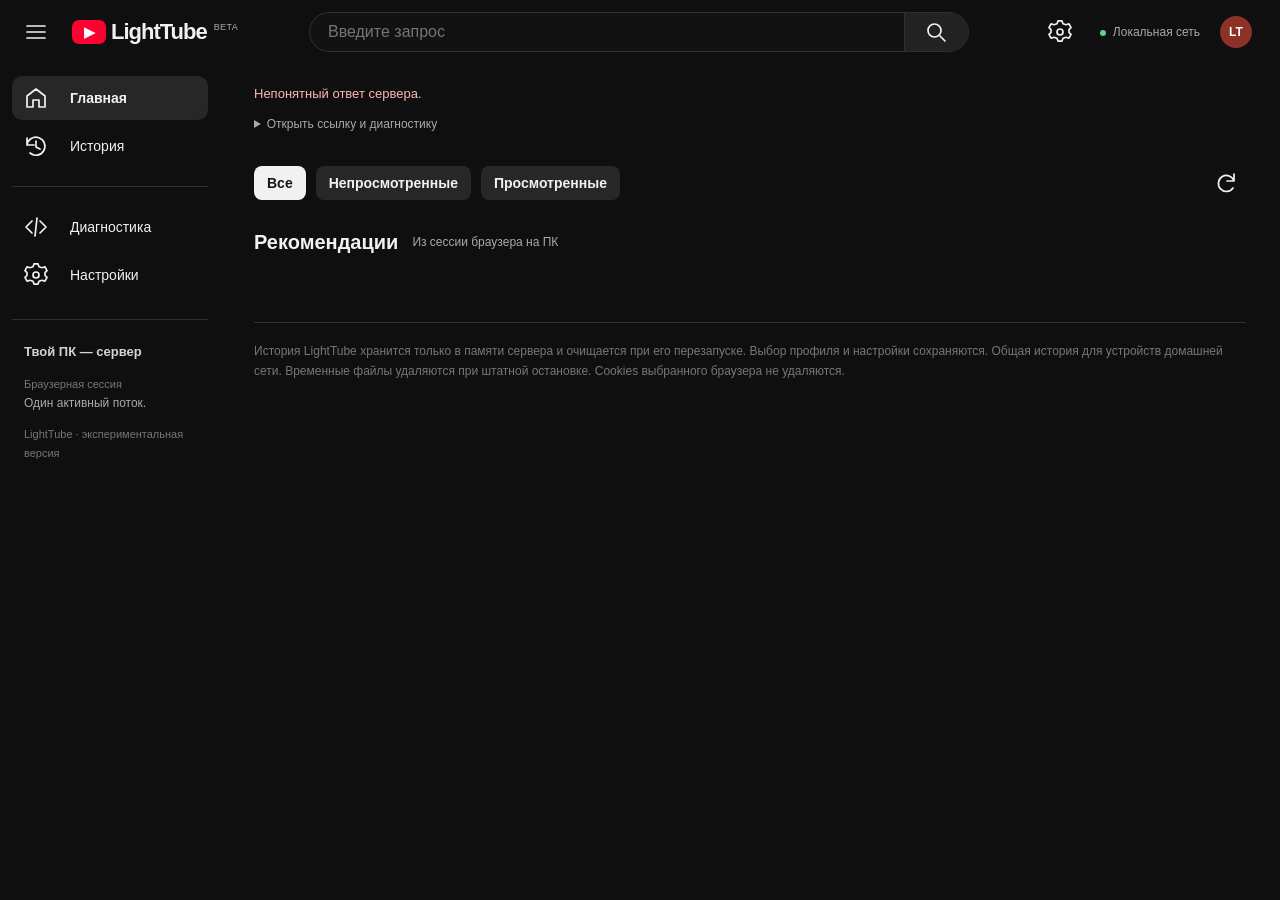
==== static/index.html @ 33bc723a "feat: add focused-card prefetch and progressive MP4 playback with HLS fallback Cache stream URLs for" ====
<!doctype html>
<html lang="ru">
<head><meta charset="utf-8"><meta name="viewport" content="width=device-width, initial-scale=1"><meta name="theme-color" content="#0f0f0f"><title>LightTube</title><link rel="stylesheet" href="/static/style.css"></head>
<body>
<svg class="svg-defs" aria-hidden="true"><defs>
<symbol id="i-menu" viewBox="0 0 24 24"><path d="M3 6h18M3 12h18M3 18h18"/></symbol>
<symbol id="i-search" viewBox="0 0 24 24"><circle cx="10.5" cy="10.5" r="6.5"/><path d="m16 16 5 5"/></symbol>
<symbol id="i-home" viewBox="0 0 24 24"><path d="m3 10 9-7 9 7v11h-6v-7H9v7H3Z"/></symbol>
<symbol id="i-history" viewBox="0 0 24 24"><path d="M3 11a9 9 0 1 1 3 8M3 4v7h7M12 7v6l4 2"/></symbol>
<symbol id="i-refresh" viewBox="0 0 24 24"><path d="M20 10a8 8 0 1 0-1 7M20 3v7h-7"/></symbol>
<symbol id="i-code" viewBox="0 0 24 24"><path d="m8 6-6 6 6 6m8-12 6 6-6 6m-3-15-2 18"/></symbol>
<symbol id="i-close" viewBox="0 0 24 24"><path d="m6 6 12 12M6 18 18 6"/></symbol>
<symbol id="i-play" viewBox="0 0 24 24"><path d="m8 5 11 7-11 7Z"/></symbol>
<symbol id="i-pause" viewBox="0 0 24 24"><path d="M8 5v14M16 5v14" stroke-width="4"/></symbol>
<symbol id="i-stop" viewBox="0 0 24 24"><path d="M6 6h12v12H6Z"/></symbol>
<symbol id="i-volume" viewBox="0 0 24 24"><path d="M3 9h4l5-4v14l-5-4H3Zm13-2a7 7 0 0 1 0 10m3-13a11 11 0 0 1 0 16"/></symbol>
<symbol id="i-muted" viewBox="0 0 24 24"><path d="M3 9h4l5-4v14l-5-4H3Zm13 0 6 6m0-6-6 6"/></symbol>
<symbol id="i-settings" viewBox="0 0 24 24"><circle cx="12" cy="12" r="3"/><path d="m10 2 4 0 1 3 3 1 3-1 2 4-2 2v3l2 2-2 4-3-1-3 1-1 3h-4l-1-3-3-1-3 1-2-4 2-2v-3L1 9l2-4 3 1 3-1Z" transform="translate(0 -1) scale(1 .96)"/></symbol>
<symbol id="i-mini" viewBox="0 0 24 24"><rect x="3" y="4" width="18" height="16" rx="2"/><path d="M12 12h7v6h-7Z"/></symbol>
<symbol id="i-expand" viewBox="0 0 24 24"><path d="M4 9V4h5m6 0h5v5M4 15v5h5m6 0h5v-5"/></symbol>
<symbol id="i-back" viewBox="0 0 24 24"><path d="m10 4-6 5 6 4M4 9h8a7 7 0 1 1-6 11"/></symbol>
</defs></svg>
<header class="topbar">
  <div class="brand-group"><button id="menu-toggle" class="icon-button" type="button" aria-label="Меню" aria-expanded="true"><svg><use href="#i-menu"/></svg></button>
    <a id="brand-home" class="brand" href="/" aria-label="LightTube — главная"><span class="brand-mark">▶</span><span>LightTube</span><sup>BETA</sup></a></div>
  <form id="search-form" class="search-form" role="search"><input id="search-query" type="search" role="combobox" aria-autocomplete="list" aria-expanded="false" aria-controls="search-suggestions" aria-label="Поиск видео" placeholder="Введите запрос" maxlength="160" autocomplete="off" spellcheck="false"><button type="submit" aria-label="Найти"><svg><use href="#i-search"/></svg></button><button id="search-reset" type="button" aria-label="Сбросить поиск" title="Сбросить поиск" hidden><svg><use href="#i-close"/></svg></button><div id="search-suggestions" class="search-suggestions" role="listbox" aria-label="Подсказки поиска" hidden></div></form>
  <div class="top-actions"><button id="global-settings" class="icon-button" type="button" title="Настройки" aria-label="Настройки"><svg><use href="#i-settings"/></svg></button><span class="connection"><i></i>Локальная сеть</span><button id="account-profile" class="profile" type="button" title="Выбрать профиль" aria-label="Выбрать профиль браузера">LT</button></div>
</header>
<aside id="sidebar" class="sidebar" aria-label="Навигация">
  <button id="nav-home" class="nav-item active" type="button"><svg><use href="#i-home"/></svg><span>Главная</span></button>
  <button id="nav-history" class="nav-item" type="button"><svg><use href="#i-history"/></svg><span>История</span></button>
  <div class="nav-divider"></div>
  <button id="nav-diagnostics" class="nav-item" type="button"><svg><use href="#i-code"/></svg><span>Диагностика</span></button>
  <button id="nav-settings" class="nav-item" type="button"><svg><use href="#i-settings"/></svg><span>Настройки</span></button>
  <div class="sidebar-note"><strong>Твой ПК — сервер</strong><p><span id="sidebar-browser">Браузерная сессия</span><br>Один активный поток.</p><span>LightTube · экспериментальная версия</span></div>
</aside>
<main>
  <section id="player-section" hidden aria-label="Плеер">
    <div id="video-frame">
      <div class="mini-header"><span id="mini-title">LightTube</span><button id="mini-restore" type="button" class="icon-button" title="Развернуть" aria-label="Развернуть"><svg><use href="#i-expand"/></svg></button><button id="mini-close" type="button" class="icon-button" title="Остановить" aria-label="Остановить"><svg><use href="#i-close"/></svg></button></div>
      <video id="player" playsinline preload="metadata" tabindex="0"></video>
      <div id="loading-panel" class="loading-panel" role="status" aria-live="polite" hidden><span id="loading-spinner" class="loading-spinner" aria-hidden="true"></span><p id="loading-text">Подготавливаем видео…</p><button id="loading-action" type="button" class="pill-button" hidden>▶ Смотреть</button><button id="loading-cancel" type="button" class="pill-button">Отмена</button></div>
      <div class="overlay">
        <div id="inside-track" class="track" tabindex="0" role="slider" aria-label="Перемотка" aria-valuemin="0" aria-valuemax="0" aria-valuenow="0"><div id="inside-buffer" class="buffer-layer"></div><div id="inside-played" class="played"></div></div>
        <div class="controls">
          <button id="toggle" type="button" title="Пуск / пауза" aria-label="Пуск"><svg><use href="#i-play"/></svg></button>
          <button id="stop" type="button" title="Остановить" aria-label="Остановить"><svg><use href="#i-stop"/></svg></button>
          <button id="mute" type="button" title="Звук" aria-label="Выключить звук"><svg><use href="#i-volume"/></svg></button>
          <span id="inside-time">0:00 / —</span>
          <button id="player-settings" type="button" title="Качество и настройки" aria-label="Качество и настройки"><svg><use href="#i-settings"/></svg></button>
          <button id="minimize" type="button" title="Свернуть в мини-плеер" aria-label="Свернуть в мини-плеер"><svg><use href="#i-mini"/></svg></button>
          <button id="fullscreen" type="button" title="Полный экран" aria-label="Полный экран"><svg><use href="#i-expand"/></svg></button>
        </div>
      </div>
    </div>
    <div class="watch-heading"><div><h1 id="title">Видео</h1><span id="quality" class="quality-badge"></span><button id="channel" class="channel-link" type="button" disabled></button><p id="watch-meta" class="hint"></p></div><button id="close" class="icon-button" type="button" title="Закрыть видео" aria-label="Закрыть видео"><svg><use href="#i-close"/></svg></button></div>
    <details class="description-panel"><summary>О видео</summary><p id="description"></p></details>
    <details class="test-panel" open><summary>Тестовая полоса буфера</summary><p id="test-time">0:00 / —</p><div id="test-track" class="track" tabindex="0" role="slider" aria-label="Тестовая перемотка" aria-valuemin="0" aria-valuemax="0" aria-valuenow="0"><div id="test-buffer" class="buffer-layer"></div><div id="test-played" class="played"></div></div><p class="hint">Серый — данные в браузере. Перемотка доступна в подготовленные участки.</p></details>
    <details id="related-panel" class="related-panel" open><summary>Далее · рекомендации к этому видео</summary><p id="related-status" class="feed-status"></p><div id="related" class="grid"></div><button id="more-related" class="load-more" type="button" hidden>Показать ещё</button></details>
  </section>
  <p id="status" class="status" role="status" aria-live="polite">Выбери видео или воспользуйся поиском.</p>
  <details id="diagnostic-panel" class="diagnostic-panel"><summary>Открыть ссылку и диагностику</summary><div class="diagnostic-content">
    <form id="form"><label for="url">Ссылка на YouTube</label><div class="input-row"><input id="url" placeholder="https://www.youtube.com/watch?v=..." maxlength="2048" required autocomplete="off"><button id="open" type="submit">Смотреть</button></div></form>
    <label for="quality-select">Максимальное качество</label><select id="quality-select"><option value="0">Авто · до 1080p</option><option value="360">360p</option><option value="480">480p</option><option value="720" selected>720p</option><option value="1080">1080p</option></select><label for="playback-mode">Способ воспроизведения · BETA</label><select id="playback-mode"><option value="auto">Авто · готовый поток или HLS</option><option value="hls">Только HLS · сравнить запуск</option></select><label class="checkbox-label"><input id="prefetch-enabled" type="checkbox" checked> Подготавливать адреса выбранной карточки заранее</label><p class="hint">После задержки фокуса или мыши на карточке. Не скачивает видео; не чаще одного запроса за 10 секунд.</p><button id="force-hls" type="button" class="pill-button" hidden>Переключиться на HLS</button><pre id="details"></pre>
  </div></details>
  <section class="feed-section" aria-label="Видео">
    <div class="feed-toolbar"><div class="chips" aria-label="Фильтры"><button class="chip active" data-filter="all" type="button">Все</button><button class="chip" data-filter="unwatched" type="button">Непросмотренные</button><button class="chip" data-filter="watched" type="button">Просмотренные</button></div><button id="refresh-feed" class="icon-button" type="button" title="Проверить рекомендации" aria-label="Проверить рекомендации"><svg><use href="#i-refresh"/></svg></button></div>
    <p id="filter-note" class="hint" hidden>Непросмотренные — ролики без записи в истории LightTube и без доступной отметки просмотра YouTube. Полная история аккаунта не загружается.</p><div class="section-heading"><h2 id="feed-heading">Рекомендации</h2><span id="feed-source">Из сессии браузера на ПК</span></div>
    <p id="feed-status" class="feed-status" role="status" aria-live="polite"></p>
    <button id="apply-feed" class="new-feed" type="button" hidden>Есть новые рекомендации — показать</button>
    <div id="feed" class="grid"></div><button id="load-more" class="load-more" type="button" hidden>Показать ещё</button><div id="empty-state" class="empty-state" role="status" hidden><div class="search-indicator"><span class="search-ring" aria-hidden="true"></span><svg aria-hidden="true"><use href="#i-search"/></svg></div><p id="empty-text">Воспользуйся поиском.</p></div>
  </section>
  <footer>История LightTube хранится только в памяти сервера и очищается при его перезапуске. Выбор профиля и настройки сохраняются. Общая история для устройств домашней сети. Временные файлы удаляются при штатной остановке. Cookies выбранного браузера не удаляются.</footer>
</main>
<div id="settings-modal" class="modal-backdrop" hidden><section class="settings-dialog" role="dialog" aria-modal="true" aria-labelledby="settings-title">
  <div class="section-heading"><h2 id="settings-title">Настройки</h2><button id="settings-close" class="icon-button" type="button" title="Закрыть" aria-label="Закрыть настройки"><svg><use href="#i-close"/></svg></button></div>
  <label for="settings-browser">Браузер на серверном ПК</label><select id="settings-browser"></select>
  <label for="settings-profile">Профиль браузера</label><select id="settings-profile"><option value="auto">Автоматически</option></select><p id="profiles-status" class="hint"></p>
  <label class="checkbox-label"><input id="ask-profile" type="checkbox" checked> Спрашивать профиль при открытии LightTube</label>
  <p class="hint">Если выключить, выбранный профиль будет использоваться по умолчанию. Переключиться можно через значок LT. Выбор общий для устройств сервера; почта в списке не отображается.</p>
  <p class="hint">Рекомендуем Firefox как источник сессии YouTube. Открывать LightTube можно в Chrome и других браузерах. Используется сессия выбранного браузера на ПК. Браузер должен быть установлен, а YouTube — открыт с нужным аккаунтом. Чтение cookies Chrome/Edge на Windows может быть недоступно.</p>
  <label for="settings-quality">Максимальное качество</label><select id="settings-quality"><option value="0">Авто · до 1080p</option><option value="360">До 360p · меньше трафика</option><option value="480">До 480p</option><option value="720">До 720p</option><option value="1080">До 1080p</option></select>
  <p class="hint">Выбирается лучший совместимый поток до лимита. Его фактическое разрешение может отличаться из-за обрезки или пропорций ролика; оно видно в диагностике. Сохранение только качества не прерывает текущий просмотр.</p>
  <p id="settings-status" role="status"></p>
  <div class="settings-actions"><button id="settings-save" type="button" class="pill-button">Готово</button><button id="settings-restart" type="button" class="pill-button" hidden>Применить к этому видео</button></div>
  <p id="restart-note" class="hint" hidden>Применение к текущему видео запустит его заново с начала.</p>
  <p class="hint">Выбранный браузер, профиль, качество и этот переключатель сохраняются на сервере. При смене профиля поток останавливается, а общая история LightTube очищается.</p>
</section></div>
<script src="/static/hls.min.js"></script><script src="/static/app.js"></script>
</body></html>
---- static/style.css ----
:root{color-scheme:dark;--bg:#0f0f0f;--surface:#272727;--muted:#aaa;--line:#303030;--accent:#f03}*{box-sizing:border-box}[hidden]{display:none!important}body{margin:0;background:var(--bg);color:#f1f1f1;font:14px Arial,Helvetica,sans-serif}.svg-defs{position:absolute;width:0;height:0;overflow:hidden}svg{width:24px;height:24px;fill:none;stroke:currentColor;stroke-width:1.7;stroke-linecap:round;stroke-linejoin:round;flex-shrink:0}button,input,select{font:inherit}button{cursor:pointer;color:inherit}button:disabled{opacity:.45;cursor:wait}button:focus-visible,input:focus-visible,select:focus-visible,video:focus-visible,.track:focus-visible,a:focus-visible{outline:2px solid #3ea6ff;outline-offset:3px}a{color:inherit;text-decoration:none}.topbar{height:64px;position:fixed;z-index:20;inset:0 0 auto;display:flex;align-items:center;justify-content:space-between;gap:32px;padding:0 28px 0 16px;background:var(--bg)}.brand-group{display:flex;align-items:center;gap:16px;min-width:216px}.icon-button{width:40px;height:40px;padding:8px;display:inline-flex;align-items:center;justify-content:center;border:0;border-radius:50%;background:transparent;flex-shrink:0}.icon-button:hover{background:var(--surface)}.brand{display:flex;gap:5px;align-items:center;font-size:22px;font-weight:750;letter-spacing:-1px}.brand-mark{display:flex;width:34px;height:24px;background:var(--accent);border-radius:7px;align-items:center;justify-content:center;color:white;font-size:14px;letter-spacing:0}.brand sup{align-self:flex-start;font-size:9px;letter-spacing:.4px;font-weight:400;color:var(--muted);margin:3px 0 0 2px}.search-form{display:flex;max-width:660px;width:100%;height:40px;margin:0}.search-form input{width:100%;min-width:0;border:1px solid var(--line);background:#121212;border-radius:24px 0 0 24px;color:#eee;padding:0 20px;font-size:16px}.search-form button{width:64px;flex-shrink:0;border:1px solid var(--line);border-left:0;border-radius:0 24px 24px 0;background:#222}.top-actions{display:flex;align-items:center;gap:20px;white-space:nowrap}.connection{font-size:12px;color:var(--muted)}.connection i{display:inline-block;width:6px;height:6px;border-radius:50%;background:#63cf8a;margin-right:7px}.profile{width:32px;height:32px;border-radius:50%;background:#8b3126;display:grid;place-items:center;font-weight:600;font-size:12px}.sidebar{position:fixed;left:0;top:64px;bottom:0;width:220px;padding:12px;overflow-y:auto;background:var(--bg);z-index:15}.nav-item{width:100%;border:0;border-radius:10px;background:transparent;display:flex;align-items:center;gap:22px;text-align:left;min-height:44px;padding:0 12px;margin-bottom:4px}.nav-item:hover,.nav-item.active{background:var(--surface)}.nav-item.active{font-weight:600}.nav-divider{height:1px;background:var(--line);margin:18px 0}.sidebar-note{border-top:1px solid var(--line);padding:22px 12px;margin-top:22px;color:var(--muted);font-size:12px;line-height:1.6}.sidebar-note strong{color:#d5d5d5;font-size:13px}.sidebar-note span{font-size:11px;color:#777}main{margin-left:220px;padding:76px 34px 30px;max-width:2200px}body.sidebar-collapsed .sidebar{display:none}body.sidebar-collapsed main{margin-left:0}.feed-toolbar{display:flex;align-items:center;justify-content:space-between;gap:16px;margin:0 0 20px;position:sticky;top:64px;background:var(--bg);padding:8px 0;z-index:5}.chips{display:flex;gap:10px;overflow:auto}.chip{border:0;background:var(--surface);border-radius:8px;padding:9px 13px;white-space:nowrap;font-weight:600}.chip.active{color:#151515;background:#f1f1f1}.section-heading{display:flex;align-items:center;gap:14px;margin-top:8px}h2{font-size:20px;margin:0}#feed-source{color:var(--muted);font-size:12px}.feed-status{color:var(--muted);font-size:13px;line-height:1.6;max-width:1000px;margin:8px 0 18px}.feed-status.error{padding:14px;background:#251416;border:1px solid #593036;border-radius:10px;color:#ffb6b6}.grid{display:grid;grid-template-columns:repeat(3,minmax(0,1fr));gap:34px 18px}.card{display:block;text-align:left;width:100%;padding:0;border:0;background:transparent;min-width:0;border-radius:12px}.thumbnail-wrap{position:relative;aspect-ratio:16/9;overflow:hidden;border-radius:12px;background:#242424}.card img{display:block;width:100%;height:100%;object-fit:cover;transition:transform .18s ease}.card:hover img{transform:scale(1.025)}.duration-badge{position:absolute;right:8px;bottom:8px;font-size:12px;font-weight:600;padding:3px 5px;border-radius:4px;background:rgba(0,0,0,.85)}.card-body{display:flex;gap:11px;padding:12px 0 0}.channel-avatar{display:grid;place-items:center;width:36px;height:36px;flex-shrink:0;border-radius:50%;background:#363636;font-size:14px;font-weight:600;color:#ddd}.card-info{min-width:0;flex:1}.card-title{display:-webkit-box;-webkit-line-clamp:2;-webkit-box-orient:vertical;overflow:hidden;font-size:16px;line-height:1.4;font-weight:600;overflow-wrap:anywhere}.card-meta{display:block;color:var(--muted);font-size:13px;line-height:1.5;margin-top:5px}.watched-label{display:inline-block;color:#c6c6c6;font-size:11px;margin-top:5px}.card-menu{font-size:22px;line-height:22px;flex-shrink:0;color:var(--muted);width:10px}.new-feed{border:0;border-radius:20px;background:#3ea6ff;color:#101010;font-weight:600;padding:11px 18px;margin-bottom:20px}.empty-state{text-align:center;padding:64px 20px 80px;border:1px dashed var(--line);border-radius:16px;color:var(--muted)}.empty-state svg{width:42px;height:42px}.empty-state h3{color:#eee;font-size:20px}.status{color:var(--muted);line-height:1.6;font-size:13px;margin:8px 0}.error{color:#ffb6b6!important}.diagnostic-panel{margin:12px 0 24px;font-size:12px;color:var(--muted)}summary{cursor:pointer}.diagnostic-content{margin-top:14px;border:1px solid var(--line);padding:18px;border-radius:12px;background:#171717}label{display:block;margin:12px 0 8px}.input-row{display:flex;gap:10px}.input-row input{flex:1;min-width:0;background:#101010;border:1px solid #444;color:white;border-radius:7px;padding:12px}.input-row button,select{padding:10px;border:1px solid #444;border-radius:7px;background:var(--surface);color:#eee}pre{white-space:pre-wrap;overflow-wrap:anywhere;font:12px/1.7 monospace;color:var(--muted)}#player-section{max-width:1450px;margin:10px auto 28px;scroll-margin-top:76px}#video-frame{position:relative;background:black;width:100%;aspect-ratio:16/9;border-radius:12px;overflow:hidden}video{display:block;width:100%;height:100%;object-fit:contain}.overlay{position:absolute;left:0;right:0;bottom:0;padding:28px 16px 12px;background:linear-gradient(transparent,rgba(0,0,0,.9))}.controls{display:flex;align-items:center;gap:14px;margin-top:10px}.controls button{padding:6px 8px;min-height:32px;border:0;background:transparent;color:white;white-space:nowrap}.controls button:hover{background:#ffffff20;border-radius:5px}#inside-time{flex:1;font-size:13px}.track{position:relative;height:7px;background:#ffffff35;cursor:pointer;border-radius:2px;overflow:hidden}.track:hover{height:9px}.buffer-layer{position:absolute;inset:0;pointer-events:none}.buffer-part{position:absolute;top:0;height:100%;background:#ffffff80}.played{position:absolute;top:0;left:0;height:100%;width:0;background:var(--accent);pointer-events:none}.watch-heading{display:flex;justify-content:space-between;align-items:center;gap:20px;margin:18px 0}.watch-heading h1{font-size:21px;margin:0 0 12px;line-height:1.4}.quality-badge{font-size:12px;border:1px solid #666;border-radius:3px;padding:2px 5px;margin-right:10px}.watch-note{font-size:13px;color:var(--muted)}.pill-button{display:flex;align-items:center;gap:8px;border:0;border-radius:20px;padding:9px 14px;background:var(--surface)}.pill-button svg{width:18px;height:18px}.test-panel{background:#181818;border:1px solid var(--line);border-radius:10px;padding:12px 16px;font-size:12px;color:var(--muted)}.hint{font-size:12px;color:var(--muted);line-height:1.5}#video-frame:fullscreen{width:100%;height:100%;border-radius:0;aspect-ratio:auto}footer{margin-top:50px;padding:18px 0;border-top:1px solid var(--line);color:#777;font-size:12px;line-height:1.7}
@media(min-width:1800px){.grid{grid-template-columns:repeat(4,minmax(0,1fr))}}
@media(max-width:1200px){.sidebar{width:76px;padding:8px}.nav-item{justify-content:center;padding:10px}.nav-item span,.sidebar-note{display:none}main{margin-left:76px;padding-left:22px;padding-right:22px}.brand-group{min-width:180px}.connection{display:none}.topbar{gap:20px}}
@media(max-width:950px){.grid{grid-template-columns:repeat(2,minmax(0,1fr))}.topbar{padding-right:18px}.top-actions{display:none}.search-form{max-width:none}}
@media(max-width:600px){.sidebar{display:none}main{margin-left:0;padding:124px 14px 24px}.topbar{height:110px;display:flex;align-content:flex-start;flex-wrap:wrap;gap:4px;padding:8px 14px}.brand-group{height:40px;min-width:0}.search-form{height:38px;order:3;flex-basis:100%;margin-top:2px}.top-actions{display:flex;margin-left:auto}.connection{display:none}.feed-toolbar{top:110px;margin-bottom:16px}.grid{grid-template-columns:1fr;gap:28px}.brand{font-size:21px}.section-heading{align-items:flex-start;flex-direction:column;gap:6px}.watch-heading{align-items:flex-start}.watch-heading h1{font-size:17px}.watch-note{display:none}.controls{gap:8px}.controls button{font-size:12px;padding:5px}.overlay{padding:20px 10px 8px}#inside-time{font-size:11px}.input-row{flex-direction:column}body.sidebar-collapsed .sidebar{display:block;width:220px;top:110px;border-right:1px solid #333}body.sidebar-collapsed .nav-item{justify-content:flex-start;gap:16px}body.sidebar-collapsed .nav-item span,body.sidebar-collapsed .sidebar-note{display:block}#player-section{scroll-margin-top:124px}}
@media(prefers-reduced-motion:reduce){*{transition:none!important}}
.channel-avatar{position:relative;overflow:hidden}.channel-avatar .avatar-image{position:absolute;inset:0;width:100%;height:100%;object-fit:cover;border-radius:50%;background:#363636}.thumbnail-fallback{position:absolute;inset:0;display:grid;place-items:center;color:#aaa;font-size:13px;background:#242424}

.description-panel{border:1px solid #303030;border-radius:10px;padding:14px 16px;margin-bottom:12px;color:#ccc;font-size:13px}.description-panel p{white-space:pre-wrap;overflow-wrap:anywhere;line-height:1.7;max-height:320px;overflow:auto}.related-panel{margin-top:24px;border-top:1px solid #303030;padding-top:18px}.related-panel>summary{font-size:18px;font-weight:600;padding:8px 0}.load-more{display:block;margin:28px auto 8px;border:1px solid #444;border-radius:22px;padding:12px 28px;background:#272727;color:white;font-weight:600}.load-more:hover{background:#393939}.controls button{display:inline-flex;align-items:center;justify-content:center}.controls svg{width:23px;height:23px}.controls #inside-time{white-space:nowrap}.mini-header{display:none}.is-mini{height:0!important;margin:0!important;overflow:visible!important}.is-mini>*:not(#video-frame){display:none!important}.is-mini #video-frame{position:fixed;z-index:35;right:20px;bottom:20px;width:380px;height:254px;aspect-ratio:auto;box-shadow:0 8px 40px #000a;border:1px solid #444;border-radius:12px;overflow:hidden;padding-top:34px}.is-mini .mini-header{display:flex;position:absolute;top:0;left:0;right:0;height:34px;padding-left:10px;background:#242424;align-items:center;gap:2px}.mini-header #mini-title{flex:1;overflow:hidden;text-overflow:ellipsis;white-space:nowrap;font-size:12px}.mini-header .icon-button{height:30px;width:30px;padding:6px}.mini-header svg{width:18px;height:18px}.is-mini .controls{gap:3px}.is-mini .controls button{padding:3px}.is-mini .controls #minimize{display:none}.is-mini #inside-time{font-size:11px}.is-mini .overlay{padding:16px 8px 8px}.is-mini .controls svg{width:18px;height:18px}.modal-backdrop{position:fixed;inset:0;z-index:60;display:flex;align-items:center;justify-content:center;background:#000a;padding:20px}.settings-dialog{width:520px;max-width:100%;max-height:90vh;overflow:auto;background:#202020;border:1px solid #444;border-radius:16px;padding:24px}.settings-dialog .section-heading{justify-content:space-between;margin:0}.settings-dialog select{width:100%;padding:12px}.settings-dialog label{margin-top:20px}.settings-actions{display:flex;gap:12px;flex-wrap:wrap;margin-top:18px}.settings-actions .pill-button:first-child{background:#eee;color:#111}.history-progress{position:absolute;left:0;bottom:0;height:3px;background:#f03}.card-resume{font-size:11px;color:#ddd;margin-top:6px;display:block}.connection.offline i{background:#ff5353}
@media(max-width:600px){.is-mini #video-frame{width:min(360px,calc(100vw - 24px));height:238px;right:12px;bottom:12px}.controls{gap:5px}.controls svg{width:19px;height:19px}.controls button{padding:4px}.settings-dialog{padding:18px}.modal-backdrop{padding:12px}}

/* One rounded search control: focus outlines never end at the input/button seam. */
.search-form{position:relative;min-width:0;border:1px solid var(--line);border-radius:24px;background:#121212;flex:1 1 660px}
.search-form:focus-within{border-color:#3ea6ff;box-shadow:0 0 0 1px #3ea6ff}
.search-form #search-query{flex:1 1 auto;width:0;height:100%;border:0;border-radius:24px 0 0 24px;background:transparent;outline:none;box-shadow:none;appearance:none;-webkit-appearance:none;padding:0 18px}
.search-form #search-query::-webkit-search-cancel-button{display:none}
.search-form>button{display:flex;align-items:center;justify-content:center;width:64px;height:100%;border:0;border-left:1px solid var(--line);border-radius:0 24px 24px 0;padding:0;background:#222}
.search-form>button:hover{background:#303030}
.search-form>button:focus-visible{outline-offset:-4px;border-radius:0 24px 24px 0}
.search-suggestions{position:absolute;left:0;right:0;top:calc(100% + 9px);z-index:25;background:#212121;border:1px solid #393939;border-radius:14px;padding:8px 0;box-shadow:0 10px 28px #0008;max-height:min(420px,60vh);overflow:auto}
.search-suggestions .suggestion{display:flex;align-items:center;gap:14px;min-height:42px;padding:10px 18px;font-size:15px;line-height:1.4;color:#eee;cursor:pointer;overflow-wrap:anywhere}
.search-suggestions .suggestion[aria-selected="true"],.search-suggestions .suggestion:hover{background:#393939}
.suggestion svg{width:18px;height:18px;color:#aaa}
@media(max-width:600px){.search-form{flex:1 0 100%}.search-form>button{width:52px}.search-suggestions .suggestion{min-height:46px;padding:10px 14px}}

.profile{border:0;color:white;cursor:pointer}.profile:hover{box-shadow:0 0 0 3px #ffffff30}
.checkbox-label{display:flex;align-items:center;gap:10px;line-height:1.5}.checkbox-label input{width:18px;height:18px;accent-color:#3ea6ff;flex-shrink:0}
.loading-panel{position:absolute;inset:0;z-index:3;display:flex;flex-direction:column;align-items:center;justify-content:center;gap:12px;padding:20px 14px 80px;text-align:center;background:#080808ed}
.loading-panel p{margin:0;font-size:16px;max-width:540px;line-height:1.5}.loading-panel .pill-button{min-height:38px}.loading-spinner{display:block;width:38px;height:38px;border:3px solid #ffffff30;border-top-color:#f03;border-radius:50%;animation:loading-spin .8s linear infinite}
@keyframes loading-spin{to{transform:rotate(360deg)}}
@media(prefers-reduced-motion:reduce){.loading-spinner{animation:none;border-top-color:#3ea6ff}}

.channel-link{border:0;padding:0;background:transparent;color:#aaa;font:inherit;cursor:pointer;text-align:left}.channel-link:hover:not(:disabled){color:white;text-decoration:underline}.channel-link:disabled{opacity:1;cursor:default}.card .channel-link{font-size:13px;line-height:1.6;margin-top:4px;max-width:100%;overflow-wrap:anywhere}.card:focus-visible{outline:2px solid #3ea6ff;outline-offset:5px}#channel{color:white;font-weight:600;display:inline-block}#watch-meta{margin:10px 0 0}.search-indicator{position:relative;display:inline-flex;align-items:center;justify-content:center;width:74px;height:74px}.search-indicator svg{width:28px;height:28px}.search-ring{position:absolute;inset:0;border:2px solid #333;border-top-color:#aaa;border-radius:50%}.empty-state.is-loading .search-ring{animation:loading-spin 1s linear infinite}.empty-state{border:0;padding:46px 16px}.search-form #search-reset{position:absolute;right:66px;top:3px;width:32px;height:32px;border:0;border-radius:50%;background:#121212}.search-form.has-query #search-query{padding-right:46px}.loading-panel[data-mode="ready"]{background:#0005;padding-bottom:20px}.loading-panel[data-mode="ready"] #loading-text{display:none}.loading-panel[data-mode="ready"] #loading-action{width:76px;height:76px;border-radius:50%;justify-content:center;font-size:34px;padding:0;background:#000b}.loading-panel[data-mode="ready"] #loading-cancel{display:none}
@media(max-width:600px){.search-form #search-reset{right:54px}.controls button{min-width:30px}.channel-link{min-height:32px}}
@media(prefers-reduced-motion:reduce){.empty-state.is-loading .search-ring{animation:none}}
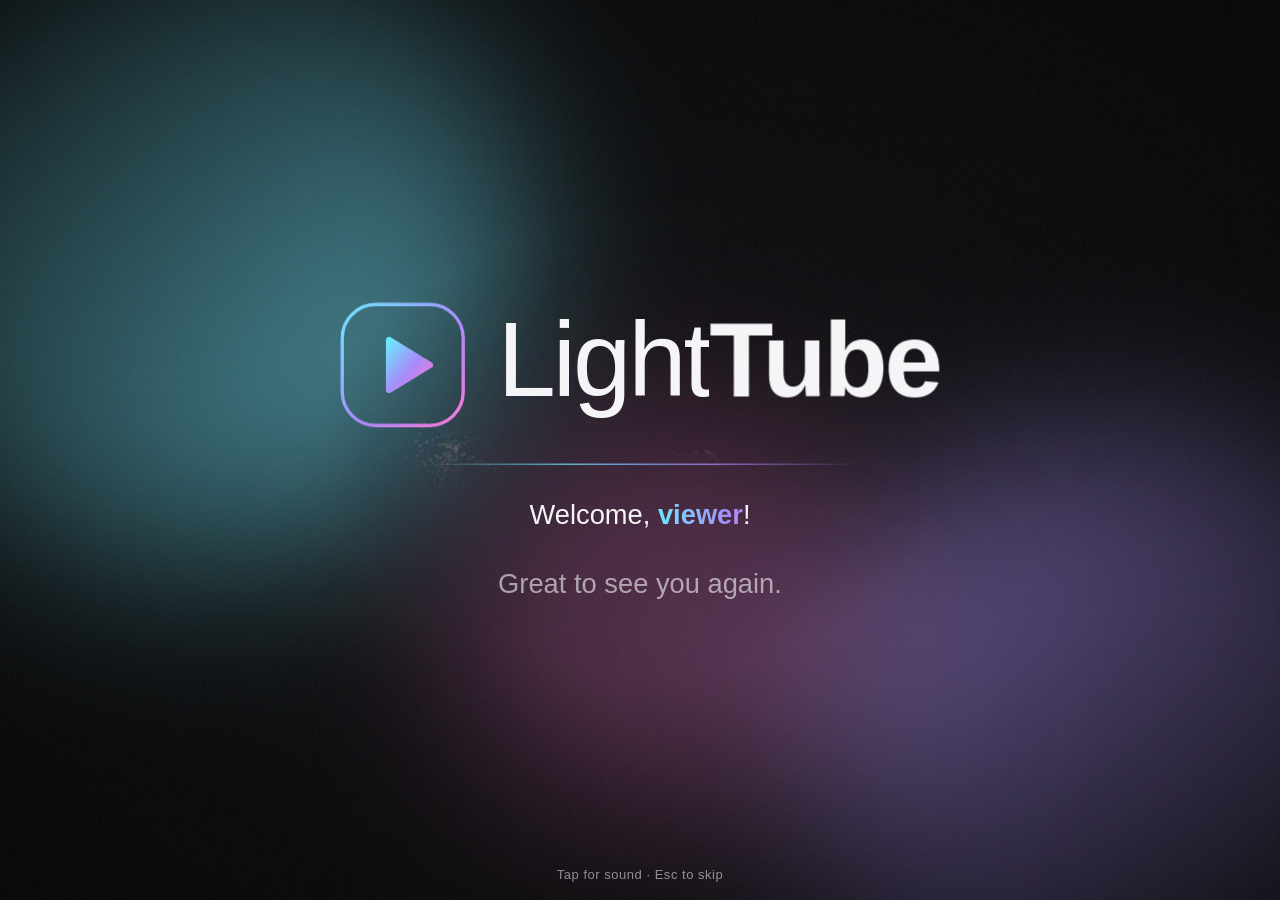
==== commit ce5d86b0: "fix: minimize server to system tray, restore website logo, remove beta badge, and bundle tray depend" ====
--- a/static/index.html
+++ b/static/index.html
@@ -1,6 +1,7 @@
 <!doctype html>
-<html lang="ru">
-<head><meta charset="utf-8"><meta name="viewport" content="width=device-width, initial-scale=1"><meta name="theme-color" content="#0f0f0f"><title>LightTube</title><link rel="stylesheet" href="/static/style.css"></head>
+<html lang="en">
+<head><meta charset="utf-8"><meta name="viewport" content="width=device-width, initial-scale=1"><meta name="theme-color" content="#0f0f0f"><title>LightTube</title><link rel="stylesheet" href="/static/style.css?v=tray-fix-1"><link rel="icon" href="/static/lighttube.ico">
+</head>
 <body>
 <svg class="svg-defs" aria-hidden="true"><defs>
 <symbol id="i-menu" viewBox="0 0 24 24"><path d="M3 6h18M3 12h18M3 18h18"/></symbol>
@@ -22,7 +23,7 @@
 </defs></svg>
 <header class="topbar">
   <div class="brand-group"><button id="menu-toggle" class="icon-button" type="button" aria-label="Меню" aria-expanded="true"><svg><use href="#i-menu"/></svg></button>
-    <a id="brand-home" class="brand" href="/" aria-label="LightTube — главная"><span class="brand-mark">▶</span><span>LightTube</span><sup>BETA</sup></a></div>
+    <a id="brand-home" class="brand" href="/" aria-label="LightTube — главная"><span class="brand-mark" aria-hidden="true">▶</span><span>LightTube</span></a></div>
   <form id="search-form" class="search-form" role="search"><input id="search-query" type="search" role="combobox" aria-autocomplete="list" aria-expanded="false" aria-controls="search-suggestions" aria-label="Поиск видео" placeholder="Введите запрос" maxlength="160" autocomplete="off" spellcheck="false"><button type="submit" aria-label="Найти"><svg><use href="#i-search"/></svg></button><button id="search-reset" type="button" aria-label="Сбросить поиск" title="Сбросить поиск" hidden><svg><use href="#i-close"/></svg></button><div id="search-suggestions" class="search-suggestions" role="listbox" aria-label="Подсказки поиска" hidden></div></form>
   <div class="top-actions"><button id="global-settings" class="icon-button" type="button" title="Настройки" aria-label="Настройки"><svg><use href="#i-settings"/></svg></button><span class="connection"><i></i>Локальная сеть</span><button id="account-profile" class="profile" type="button" title="Выбрать профиль" aria-label="Выбрать профиль браузера">LT</button></div>
 </header>
@@ -34,12 +35,14 @@
   <button id="nav-settings" class="nav-item" type="button"><svg><use href="#i-settings"/></svg><span>Настройки</span></button>
   <div class="sidebar-note"><strong>Твой ПК — сервер</strong><p><span id="sidebar-browser">Браузерная сессия</span><br>Один активный поток.</p><span>LightTube · экспериментальная версия</span></div>
 </aside>
-<main>
+<div id="offline-screen" hidden role="alert"><svg width="100" height="80" viewBox="0 0 100 80" aria-hidden="true"><path d="M20 60C0 60 0 30 22 30C25 0 70 0 76 30C104 30 104 60 80 60Z" fill="#383838"/><circle cx="37" cy="36" r="3" fill="white"/><circle cx="62" cy="36" r="3" fill="white"/><path d="M37 53Q50 40 63 53" fill="none" stroke="white" stroke-width="3"/></svg><h2>Сервер недоступен</h2><p>Включи LightTube на ПК и проверь подключение к сети.</p><button id="offline-retry" class="pill-button">Повторить попытку</button></div><div id="welcome" style="position:fixed;inset:0;z-index:200;background:#08080a"></div><main>
   <section id="player-section" hidden aria-label="Плеер">
     <div id="video-frame">
+<div id="up-next" hidden role="dialog" aria-label="Следующее видео"><p id="next-countdown"></p><img id="next-thumb" alt=""><h2 id="next-title"></h2><p id="next-channel"></p><div><button id="next-cancel" class="pill-button" type="button">Отменить</button><button id="next-play" class="pill-button" type="button">Продолжить</button></div></div>
       <div class="mini-header"><span id="mini-title">LightTube</span><button id="mini-restore" type="button" class="icon-button" title="Развернуть" aria-label="Развернуть"><svg><use href="#i-expand"/></svg></button><button id="mini-close" type="button" class="icon-button" title="Остановить" aria-label="Остановить"><svg><use href="#i-close"/></svg></button></div>
       <video id="player" playsinline preload="metadata" tabindex="0"></video>
-      <div id="loading-panel" class="loading-panel" role="status" aria-live="polite" hidden><span id="loading-spinner" class="loading-spinner" aria-hidden="true"></span><p id="loading-text">Подготавливаем видео…</p><button id="loading-action" type="button" class="pill-button" hidden>▶ Смотреть</button><button id="loading-cancel" type="button" class="pill-button">Отмена</button></div>
+      <div id="loading-panel" class="loading-panel" role="status" aria-live="polite" hidden><p id="loading-text">Подготавливаем видео…</p><button id="loading-action" type="button" class="pill-button" hidden>▶ Смотреть</button><button id="loading-cancel" type="button" class="pill-button">Отмена</button></div>
+      <div id="player-menu" class="player-menu" role="menu" aria-label="Настройки видео" hidden></div>
       <div class="overlay">
         <div id="inside-track" class="track" tabindex="0" role="slider" aria-label="Перемотка" aria-valuemin="0" aria-valuemax="0" aria-valuenow="0"><div id="inside-buffer" class="buffer-layer"></div><div id="inside-played" class="played"></div></div>
         <div class="controls">
@@ -47,44 +50,51 @@
           <button id="stop" type="button" title="Остановить" aria-label="Остановить"><svg><use href="#i-stop"/></svg></button>
           <button id="mute" type="button" title="Звук" aria-label="Выключить звук"><svg><use href="#i-volume"/></svg></button>
           <span id="inside-time">0:00 / —</span>
-          <button id="player-settings" type="button" title="Качество и настройки" aria-label="Качество и настройки"><svg><use href="#i-settings"/></svg></button>
+          <button id="player-settings" type="button" title="Качество и озвучка" aria-label="Качество и озвучка"><svg><use href="#i-settings"/></svg></button>
           <button id="minimize" type="button" title="Свернуть в мини-плеер" aria-label="Свернуть в мини-плеер"><svg><use href="#i-mini"/></svg></button>
           <button id="fullscreen" type="button" title="Полный экран" aria-label="Полный экран"><svg><use href="#i-expand"/></svg></button>
         </div>
       </div>
     </div>
-    <div class="watch-heading"><div><h1 id="title">Видео</h1><span id="quality" class="quality-badge"></span><button id="channel" class="channel-link" type="button" disabled></button><p id="watch-meta" class="hint"></p></div><button id="close" class="icon-button" type="button" title="Закрыть видео" aria-label="Закрыть видео"><svg><use href="#i-close"/></svg></button></div>
-    <details class="description-panel"><summary>О видео</summary><p id="description"></p></details>
-    <details class="test-panel" open><summary>Тестовая полоса буфера</summary><p id="test-time">0:00 / —</p><div id="test-track" class="track" tabindex="0" role="slider" aria-label="Тестовая перемотка" aria-valuemin="0" aria-valuemax="0" aria-valuenow="0"><div id="test-buffer" class="buffer-layer"></div><div id="test-played" class="played"></div></div><p class="hint">Серый — данные в браузере. Перемотка доступна в подготовленные участки.</p></details>
-    <details id="related-panel" class="related-panel" open><summary>Далее · рекомендации к этому видео</summary><p id="related-status" class="feed-status"></p><div id="related" class="grid"></div><button id="more-related" class="load-more" type="button" hidden>Показать ещё</button></details>
+    <div class="watch-heading"><div><h1 id="title">Видео</h1><img id="watch-avatar" class="author-photo" alt="" hidden><button id="open-channel" class="pill-button" type="button" disabled>Открыть канал</button><button id="channel" class="channel-link" type="button" disabled></button><span id="quality" class="quality-badge"></span><p id="video-quality-notice" hidden></p><p id="audio-notice" hidden></p></div><button id="close" class="icon-button" type="button" title="Закрыть видео" aria-label="Закрыть видео"><svg><use href="#i-close"/></svg></button></div>
+    <div id="description-box" class="video-description"><p id="watch-meta"></p><p id="description" class="description-text"></p><button id="description-toggle" type="button">…ещё</button></div>
+    <details id="related-panel" class="related-panel" open><summary>Далее · рекомендации к этому видео</summary><div id="author-header" class="author-header" hidden><img id="author-avatar" class="author-photo" alt="" hidden><strong id="author-name"></strong><button id="author-open-channel" class="pill-button" type="button">Открыть канал</button></div><div id="related-tabs" class="chips"><button id="related-all" class="chip active" type="button">Все</button><button id="related-author" class="chip" type="button" disabled>Автор</button><button id="related-unwatched" class="chip" type="button">Непросмотренные</button></div><p id="related-status" class="feed-status"></p><button id="retry-related" type="button" class="pill-button" hidden>Повторить загрузку рекомендаций</button><div id="related" class="grid"></div><button id="more-related" class="load-more" type="button" hidden>Показать ещё</button></details>
   </section>
   <p id="status" class="status" role="status" aria-live="polite">Выбери видео или воспользуйся поиском.</p>
   <details id="diagnostic-panel" class="diagnostic-panel"><summary>Открыть ссылку и диагностику</summary><div class="diagnostic-content">
     <form id="form"><label for="url">Ссылка на YouTube</label><div class="input-row"><input id="url" placeholder="https://www.youtube.com/watch?v=..." maxlength="2048" required autocomplete="off"><button id="open" type="submit">Смотреть</button></div></form>
-    <label for="quality-select">Максимальное качество</label><select id="quality-select"><option value="0">Авто · до 1080p</option><option value="360">360p</option><option value="480">480p</option><option value="720" selected>720p</option><option value="1080">1080p</option></select><label for="playback-mode">Способ воспроизведения · BETA</label><select id="playback-mode"><option value="auto">Авто · готовый поток или HLS</option><option value="hls">Только HLS · сравнить запуск</option></select><label class="checkbox-label"><input id="prefetch-enabled" type="checkbox" checked> Подготавливать адреса выбранной карточки заранее</label><p class="hint">После задержки фокуса или мыши на карточке. Не скачивает видео; не чаще одного запроса за 10 секунд.</p><button id="force-hls" type="button" class="pill-button" hidden>Переключиться на HLS</button><pre id="details"></pre>
+    <label for="quality-select">Максимальное качество</label><select id="quality-select"><option value="0">Авто · до 1080p</option><option value="360">360p</option><option value="480">480p</option><option value="720" selected>720p</option><option value="1080">1080p</option><option value="1440">1440p · 2K</option><option value="2160">2160p · 4K</option></select><label for="playback-mode">Способ воспроизведения</label><select id="playback-mode"><option value="auto">Авто · готовый поток или HLS</option><option value="hls">Только HLS · сравнить запуск</option></select><label class="checkbox-label"><input id="prefetch-enabled" type="checkbox" checked> Подготавливать адреса выбранной карточки заранее</label><p class="hint">После задержки фокуса или мыши на карточке. Не скачивает видео; не чаще одного запроса за 10 секунд.</p><button id="force-hls" type="button" class="pill-button" hidden>Переключиться на HLS</button><pre id="details"></pre>
   </div></details>
   <section class="feed-section" aria-label="Видео">
-    <div class="feed-toolbar"><div class="chips" aria-label="Фильтры"><button class="chip active" data-filter="all" type="button">Все</button><button class="chip" data-filter="unwatched" type="button">Непросмотренные</button><button class="chip" data-filter="watched" type="button">Просмотренные</button></div><button id="refresh-feed" class="icon-button" type="button" title="Проверить рекомендации" aria-label="Проверить рекомендации"><svg><use href="#i-refresh"/></svg></button></div>
+    <div id="search-tabs" class="chips" hidden><button id="search-all" class="chip active" type="button">Все</button><button id="search-channels" class="chip" type="button">Каналы</button></div><div class="feed-toolbar"><button id="filter-toggle" class="pill-button" type="button" aria-expanded="false" aria-label="Фильтры"><svg width="20" height="20" viewBox="0 0 24 24" fill="none" stroke="currentColor" stroke-width="2"><path d="M3 6h18M6 12h12M9 18h6"/></svg><span>Фильтры</span></button><div id="advanced-filters" hidden><label for="upload-date">Upload date</label><select id="upload-date"><option value="any">Any time</option><option value="hour">Last hour</option><option value="today">Today</option><option value="week">This week</option><option value="month">This month</option><option value="year">This year</option></select><label for="filter-channel">Channel</label><select id="filter-channel"><option value="">All channels</option></select><p id="date-filter-note" class="hint">Upload date applies to video search results.</p></div><div id="video-filters" class="chips" aria-label="Фильтры"><button class="chip active" data-filter="all" type="button">Все</button><button class="chip" data-filter="unwatched" type="button">Непросмотренные</button><button class="chip" data-filter="watched" type="button">Просмотренные</button></div><button id="refresh-feed" class="icon-button" type="button" title="Проверить рекомендации" aria-label="Проверить рекомендации"><svg><use href="#i-refresh"/></svg></button></div>
     <p id="filter-note" class="hint" hidden>Непросмотренные — ролики без записи в истории LightTube и без доступной отметки просмотра YouTube. Полная история аккаунта не загружается.</p><div class="section-heading"><h2 id="feed-heading">Рекомендации</h2><span id="feed-source">Из сессии браузера на ПК</span></div>
     <p id="feed-status" class="feed-status" role="status" aria-live="polite"></p>
     <button id="apply-feed" class="new-feed" type="button" hidden>Есть новые рекомендации — показать</button>
-    <div id="feed" class="grid"></div><button id="load-more" class="load-more" type="button" hidden>Показать ещё</button><div id="empty-state" class="empty-state" role="status" hidden><div class="search-indicator"><span class="search-ring" aria-hidden="true"></span><svg aria-hidden="true"><use href="#i-search"/></svg></div><p id="empty-text">Воспользуйся поиском.</p></div>
+    <div id="channel-header" class="author-header" hidden><img id="channel-avatar" class="author-photo" alt="" hidden><strong id="channel-name"></strong></div><nav id="channel-tabs" class="chips" hidden><button data-channel-tab="featured" class="chip">Главная</button><button data-channel-tab="videos" class="chip active">Видео</button><button data-channel-tab="streams" class="chip">Трансляции</button><button data-channel-tab="playlists" class="chip">Плейлисты</button></nav><div id="feed" class="grid"></div><button id="load-more" class="load-more" type="button" hidden>Показать ещё</button><div id="empty-state" class="empty-state" role="status" hidden><div class="search-indicator"><svg aria-hidden="true"><use href="#i-search"/></svg></div><p id="empty-text">Воспользуйся поиском.</p></div>
   </section>
-  <footer>История LightTube хранится только в памяти сервера и очищается при его перезапуске. Выбор профиля и настройки сохраняются. Общая история для устройств домашней сети. Временные файлы удаляются при штатной остановке. Cookies выбранного браузера не удаляются.</footer>
+  <p class="hint"><a href="/static/compatibility.html">Проверить совместимость устройства</a></p><footer>История LightTube хранится только в памяти сервера и очищается при его перезапуске. Выбор профиля и настройки сохраняются. Общая история для устройств домашней сети. Временные файлы удаляются при штатной остановке. Cookies выбранного браузера не удаляются.</footer>
 </main>
 <div id="settings-modal" class="modal-backdrop" hidden><section class="settings-dialog" role="dialog" aria-modal="true" aria-labelledby="settings-title">
   <div class="section-heading"><h2 id="settings-title">Настройки</h2><button id="settings-close" class="icon-button" type="button" title="Закрыть" aria-label="Закрыть настройки"><svg><use href="#i-close"/></svg></button></div>
+  <div id="nickname-settings"><label for="nickname">Имя профиля LightTube</label><input id="nickname" maxlength="40" placeholder="Твой никнейм"></div><div id="profile-settings">
   <label for="settings-browser">Браузер на серверном ПК</label><select id="settings-browser"></select>
   <label for="settings-profile">Профиль браузера</label><select id="settings-profile"><option value="auto">Автоматически</option></select><p id="profiles-status" class="hint"></p>
-  <label class="checkbox-label"><input id="ask-profile" type="checkbox" checked> Спрашивать профиль при открытии LightTube</label>
+  <label class="checkbox-label"><input id="ask-profile" type="checkbox" checked> Спрашивать профиль на незнакомом устройстве</label>
   <p class="hint">Если выключить, выбранный профиль будет использоваться по умолчанию. Переключиться можно через значок LT. Выбор общий для устройств сервера; почта в списке не отображается.</p>
-  <p class="hint">Рекомендуем Firefox как источник сессии YouTube. Открывать LightTube можно в Chrome и других браузерах. Используется сессия выбранного браузера на ПК. Браузер должен быть установлен, а YouTube — открыт с нужным аккаунтом. Чтение cookies Chrome/Edge на Windows может быть недоступно.</p>
-  <label for="settings-quality">Максимальное качество</label><select id="settings-quality"><option value="0">Авто · до 1080p</option><option value="360">До 360p · меньше трафика</option><option value="480">До 480p</option><option value="720">До 720p</option><option value="1080">До 1080p</option></select>
-  <p class="hint">Выбирается лучший совместимый поток до лимита. Его фактическое разрешение может отличаться из-за обрезки или пропорций ролика; оно видно в диагностике. Сохранение только качества не прерывает текущий просмотр.</p>
+  <p class="hint">Для чтения сессии YouTube поддерживаем в этой бета-версии Firefox. Войди в YouTube через Firefox на серверном ПК. Сам LightTube можно открывать в любом совместимом браузере, включая Chrome. Чтение cookies Chrome/Edge на Windows исключено из обычного выбора из-за ошибок расшифровки. Работа Firefox также зависит от профиля и ограничений YouTube. Без cookies персональные рекомендации могут быть недоступны.</p>
+  <label class="checkbox-label"><input id="remember-profile" type="checkbox" checked> Запомнить подтверждение на этом устройстве на 30 дней</label><p class="hint">Сохраняется только браузер и номер профиля. Cookies аккаунта YouTube в этот браузер не передаются.</p></div>
+  <div id="quality-settings"><label for="settings-quality">Максимальное качество</label><select id="settings-quality"><option value="0">Авто · до 1080p</option><option value="360">До 360p · меньше трафика</option><option value="480">До 480p</option><option value="720">До 720p</option><option value="1080">До 1080p</option><option value="1440">До 1440p · 2K</option><option value="2160">До 2160p · 4K</option></select>
+  <p class="hint">Выбирается лучший совместимый поток до лимита. Его фактическое разрешение может отличаться из-за обрезки или пропорций ролика; оно видно в диагностике. При применении к видео новый поток готовится в фоне, затем просмотр продолжается с текущей позиции. Возможна короткая пауза.</p>
+  <label for="settings-audio">Озвучка / язык звуковой дорожки</label><select id="settings-audio"><option value="auto">Авто · дорожка YouTube</option><option value="original">Оригинальная дорожка</option><option value="ru">Русский</option><option value="en">English</option><option value="uz">Oʻzbekcha</option></select><p id="video-quality-info" class="hint"></p><p id="audio-options-note" class="hint">Предпочтение применяется ко всем следующим видео, пока ты его не изменишь. Доступны только дорожки, предоставленные YouTube; озвучка не генерируется.</p>
+  </div><div id="general-settings"><button id="replay-intro" class="pill-button" type="button">Replay intro</button><button id="browser-session-settings" class="pill-button" type="button">Сессия YouTube на сервере</button>
+<label id="ui-language-label" for="ui-language">Язык интерфейса</label><select id="ui-language"><option value="ru">Русский</option><option value="en">English</option></select>
+<label class="checkbox-label"><input id="autoplay-next" type="checkbox"><span id="autoplay-label">Автоматически включать следующее видео</span></label>
+<details><summary id="developer-label">Для разработчика</summary><label class="checkbox-label"><input id="developer-mode" type="checkbox"><span id="developer-toggle-label">Показывать диагностику и сведения о сервере</span></label></details><label class="checkbox-label"><input id="start-low" type="checkbox" checked> Быстрый старт с низкого качества</label><p class="hint">Если доступен готовый MP4 до 360p, покажем первые 3 секунды, одновременно готовя выбранное качество. Если основной поток ещё не готов, появится индикатор загрузки. Иначе сразу запустим выбранное качество. Переключение может ненадолго прервать воспроизведение.</p></div>
   <p id="settings-status" role="status"></p>
   <div class="settings-actions"><button id="settings-save" type="button" class="pill-button">Готово</button><button id="settings-restart" type="button" class="pill-button" hidden>Применить к этому видео</button></div>
-  <p id="restart-note" class="hint" hidden>Применение к текущему видео запустит его заново с начала.</p>
-  <p class="hint">Выбранный браузер, профиль, качество и этот переключатель сохраняются на сервере. При смене профиля поток останавливается, а общая история LightTube очищается.</p>
+  <p id="restart-note" class="hint" hidden>Текущее видео продолжится с той же позиции после подготовки нового качества.</p>
+  <p class="hint">Браузер, профиль, качество и язык озвучки сохраняются на сервере и используются без повторного выбора. При смене профиля поток останавливается, а общая история LightTube очищается.</p>
 </section></div>
-<script src="/static/hls.min.js"></script><script src="/static/app.js"></script>
+<script src="/static/intro.js?v=tray-fix-1"></script><script src="/static/hls.min.js"></script><script src="/static/app.js?v=tray-fix-1"></script>
+<script src="/static/i18n.js?v=tray-fix-1"></script>
 </body></html>
--- a/static/style.css
+++ b/static/style.css
@@ -26,10 +26,168 @@
 .profile{border:0;color:white;cursor:pointer}.profile:hover{box-shadow:0 0 0 3px #ffffff30}
 .checkbox-label{display:flex;align-items:center;gap:10px;line-height:1.5}.checkbox-label input{width:18px;height:18px;accent-color:#3ea6ff;flex-shrink:0}
 .loading-panel{position:absolute;inset:0;z-index:3;display:flex;flex-direction:column;align-items:center;justify-content:center;gap:12px;padding:20px 14px 80px;text-align:center;background:#080808ed}
-.loading-panel p{margin:0;font-size:16px;max-width:540px;line-height:1.5}.loading-panel .pill-button{min-height:38px}.loading-spinner{display:block;width:38px;height:38px;border:3px solid #ffffff30;border-top-color:#f03;border-radius:50%;animation:loading-spin .8s linear infinite}
+.loading-panel p{margin:0;font-size:16px;max-width:540px;line-height:1.5}.loading-panel .pill-button{min-height:38px}.loading-spinner{display:block;width:38px;height:38px;border:3px solid #ffffff30;border-top-color:#f03;border-radius:50%;animation:lt-loading-spin .75s linear infinite}
 @keyframes loading-spin{to{transform:rotate(360deg)}}
 @media(prefers-reduced-motion:reduce){.loading-spinner{animation:none;border-top-color:#3ea6ff}}
 
 .channel-link{border:0;padding:0;background:transparent;color:#aaa;font:inherit;cursor:pointer;text-align:left}.channel-link:hover:not(:disabled){color:white;text-decoration:underline}.channel-link:disabled{opacity:1;cursor:default}.card .channel-link{font-size:13px;line-height:1.6;margin-top:4px;max-width:100%;overflow-wrap:anywhere}.card:focus-visible{outline:2px solid #3ea6ff;outline-offset:5px}#channel{color:white;font-weight:600;display:inline-block}#watch-meta{margin:10px 0 0}.search-indicator{position:relative;display:inline-flex;align-items:center;justify-content:center;width:74px;height:74px}.search-indicator svg{width:28px;height:28px}.search-ring{position:absolute;inset:0;border:2px solid #333;border-top-color:#aaa;border-radius:50%}.empty-state.is-loading .search-ring{animation:loading-spin 1s linear infinite}.empty-state{border:0;padding:46px 16px}.search-form #search-reset{position:absolute;right:66px;top:3px;width:32px;height:32px;border:0;border-radius:50%;background:#121212}.search-form.has-query #search-query{padding-right:46px}.loading-panel[data-mode="ready"]{background:#0005;padding-bottom:20px}.loading-panel[data-mode="ready"] #loading-text{display:none}.loading-panel[data-mode="ready"] #loading-action{width:76px;height:76px;border-radius:50%;justify-content:center;font-size:34px;padding:0;background:#000b}.loading-panel[data-mode="ready"] #loading-cancel{display:none}
 @media(max-width:600px){.search-form #search-reset{right:54px}.controls button{min-width:30px}.channel-link{min-height:32px}}
 @media(prefers-reduced-motion:reduce){.empty-state.is-loading .search-ring{animation:none}}
+
+#related-panel.is-loading #related-status:before{content:"";display:inline-block;width:14px;height:14px;border:2px solid #555;border-top-color:#3ea6ff;border-radius:50%;margin-right:10px;vertical-align:middle;animation:loading-spin .8s linear infinite}
+#settings-modal[data-view="quality"] #profile-settings,#settings-modal[data-view="quality"] #general-settings,#settings-modal[data-view="profile"] #quality-settings,#settings-modal[data-view="profile"] #general-settings,#settings-modal[data-view="general"] #profile-settings{display:none}
+@media(prefers-reduced-motion:reduce){#related-panel.is-loading #related-status:before{animation:none}}
+
+/* A familiar lightweight buffering indicator; no artificial percentage. */
+.loading-panel[data-mode="busy"]{background:rgba(0,0,0,.72)}
+.loading-spinner{width:48px;height:48px;border:3px solid rgba(255,255,255,.18);border-top-color:#fff;border-right-color:#fff;animation:lt-loading-spin .75s linear infinite;box-shadow:0 0 26px #ffffff08}
+.loading-panel[data-mode="busy"] #loading-text{color:#dedede;font-size:14px}
+#audio-notice{margin:8px 0 12px;line-height:1.5}#settings-audio{width:100%}
+@media(prefers-reduced-motion:reduce){.loading-spinner{animation:none}}
+/* Watch view: compact controls and a clean information area. */
+body.watching .feed-section{display:none}
+.video-description{background:#202020;border-radius:12px;padding:14px 16px;margin:0 0 18px;font-size:14px;line-height:1.6}
+.video-description #watch-meta{font-weight:600;color:#eee;margin:0 0 4px}
+.description-text{white-space:pre-wrap;overflow-wrap:anywhere;margin:0;display:-webkit-box;-webkit-line-clamp:3;-webkit-box-orient:vertical;overflow:hidden;max-height:4.8em}
+.video-description.expanded .description-text{display:block;-webkit-line-clamp:unset;max-height:none}
+#description-toggle{border:0;background:none;padding:6px 0 0;color:#eee;font-weight:600}
+.watch-heading{align-items:flex-start;margin:16px 0 12px}.watch-heading h1{margin-bottom:10px}.watch-heading #channel{margin-right:12px;font-size:16px}.quality-badge{font-size:11px;color:#bbb;border-color:#444}
+.player-menu{position:absolute;right:14px;bottom:76px;z-index:8;width:340px;max-width:calc(100% - 28px);max-height:calc(100% - 90px);overflow:auto;background:rgba(26,26,26,.96);color:#fff;border-radius:12px;padding:8px 0;box-shadow:0 8px 30px #0008;backdrop-filter:blur(12px)}
+.player-menu-row{display:flex;align-items:center;justify-content:space-between;gap:18px;width:100%;min-height:46px;border:0;padding:12px 18px;background:none;color:inherit;text-align:left;font-size:14px}
+.player-menu-row:hover,.player-menu-row:focus-visible{background:#ffffff20}.menu-value{color:#ccc;text-align:right;font-size:12px}.player-menu-row[aria-current=true]{font-weight:700}
+.is-mini .player-menu{bottom:54px;right:6px;max-height:calc(100% - 90px)}.is-mini .player-menu-row{min-height:34px;padding:8px 12px}
+#related-tabs{margin:12px 0}#search-tabs{margin:0 0 14px}.channel-result{grid-column:1/-1;display:flex;align-items:center;gap:24px;padding:22px 16px;border-bottom:1px solid #303030}
+.channel-result .channel-result-avatar{width:112px;height:112px;object-fit:cover;border-radius:50%;flex-shrink:0}.channel-result>div{flex:1;min-width:0}.channel-result .card-title{font-size:21px}.channel-result .card-meta{max-width:800px}.channel-result .pill-button{flex-shrink:0}
+/* Loading stays as readable status text, without rotating indicators. */
+.loading-spinner,.search-ring{display:none!important}#related-panel.is-loading #related-status:before{display:none}
+.empty-state.is-loading .search-ring,.loading-spinner{animation:none!important}
+@media(max-width:600px){.player-menu{bottom:58px;right:8px;width:300px;max-height:calc(100% - 66px)}.player-menu-row{min-height:38px;padding:9px 14px}.channel-result{gap:14px;padding:16px 0;flex-wrap:wrap}.channel-result .channel-result-avatar{width:70px;height:70px}.channel-result .card-title{font-size:17px}.channel-result .pill-button{margin-left:84px}.video-description{padding:12px}}
+body.watching #status:not(.error),body.watching #diagnostic-panel:not([open]){display:none}
+
+.author-photo{width:48px;height:48px;object-fit:cover;border-radius:50%;vertical-align:middle;margin-right:12px}.author-header{display:flex;align-items:center;gap:14px;padding:18px 0}.author-header strong{font-size:20px;flex:1}.author-header .author-photo{width:76px;height:76px}.watch-heading #open-channel{display:inline-flex;margin:0 12px 10px 0}.author-header .pill-button{margin-left:auto}
+
+@media(orientation:landscape) and (max-height:520px) and (pointer:coarse){.sidebar{display:none}.topbar{height:52px;padding:6px 12px;gap:12px}.brand-group{min-width:0}.brand{font-size:18px}.top-actions{gap:8px}.connection{display:none}.search-form{flex:1;height:36px}.search-form input{font-size:14px}main{margin-left:0;padding:58px 12px 16px}#player-section{margin:0 auto 18px}#video-frame{max-height:calc(100vh - 64px);max-height:calc(100dvh - 64px)}.controls{gap:5px}.controls button{padding:4px}.player-menu{bottom:55px;max-height:calc(100% - 62px)}.player-menu-row{padding:8px 12px;min-height:34px}}
+#video-frame:fullscreen{width:100%;height:100%;max-height:none;aspect-ratio:auto;border-radius:0}
+#video-frame:-webkit-full-screen{width:100%;height:100%;max-height:none;aspect-ratio:auto;border-radius:0}
+
+/* Optional developer information stays out of the normal interface. */
+#open-channel,#author-open-channel,#quality {display:none!important}
+body:not(.developer-mode) #nav-diagnostics,
+body:not(.developer-mode) #diagnostic-panel,
+body:not(.developer-mode) .sidebar-note {display:none!important}
+#watch-avatar[role="button"],#author-avatar[role="button"] {cursor:pointer}
+#watch-avatar:focus-visible,#author-avatar:focus-visible {outline:3px solid #fff;outline-offset:4px}
+#general-settings details {margin:18px 0}
+
+#settings-modal {align-items:stretch;padding:0;background:#0f0f0f}
+#settings-modal .settings-dialog {width:880px;max-width:100%;max-height:100vh;margin:0 auto;border:0;border-radius:0;padding:40px;animation:settings-enter .22s ease-out}
+@keyframes settings-enter {from{opacity:0;transform:translateY(12px)}to{opacity:1;transform:none}}
+.card {transition:transform .16s ease,background .16s ease}
+.card:hover,.card:focus-visible {transform:translateY(-3px)}
+.pill-button,.icon-button,.chip {transition:background .15s ease,transform .15s ease}
+.pill-button:active,.icon-button:active {transform:scale(.95)}
+#loading-panel:not([hidden])::before {content:"";width:32px;height:32px;border:3px solid #555;border-top-color:#eee;border-radius:50%;display:block;margin:14px auto;animation:loading-spin .8s linear infinite}
+@keyframes loading-spin {to{transform:rotate(360deg)}}
+#offline-screen {position:fixed;inset:64px 0 0;z-index:55;background:#101010;display:flex;align-items:center;justify-content:center;flex-direction:column;text-align:center;padding:24px}
+#offline-screen[hidden],#welcome[hidden]{display:none}
+#welcome {position:fixed;inset:0;z-index:90;background:#101010;display:flex;flex-direction:column;align-items:center;justify-content:center;gap:24px;font-size:24px;pointer-events:none;animation:welcome-in .5s ease}
+#welcome strong {font-size:44px;animation:welcome-in 1s ease}
+@keyframes welcome-in {from{opacity:0;transform:translateY(10px)}to{opacity:1;transform:none}}
+#nickname {width:100%;padding:12px;background:#282828;color:white;border:1px solid #555;border-radius:8px}
+@media(prefers-reduced-motion:reduce){*,*::before{animation:none!important;transition:none!important}}
+
+#settings-modal[data-view="general"] label[for="settings-quality"],#settings-modal[data-view="general"] #settings-quality,#settings-modal[data-view="general"] #quality-settings > .hint:first-of-type {display:none}
+
+.autoplay-control{display:flex;align-items:center;gap:10px;margin:18px 0}.autoplay-control input{accent-color:#f33;width:20px;height:20px}
+
+body.dialog-open {overflow:hidden!important}
+#settings-modal {position:fixed;inset:0;z-index:100;overflow:hidden;overscroll-behavior:contain}
+#settings-modal .settings-dialog {overflow-y:auto;overscroll-behavior:contain;height:100dvh;box-sizing:border-box}
+#nickname-settings {display:none}
+#settings-modal[data-view="nickname"] #nickname-settings {display:block}
+#settings-modal[data-view="nickname"] #profile-settings,#settings-modal[data-view="nickname"] #quality-settings,#settings-modal[data-view="nickname"] #general-settings,#settings-modal[data-view="nickname"] .settings-dialog > .hint {display:none!important}
+.connection,[data-filter="unwatched"],#related-unwatched {display:none!important}
+#autoplay-next {display:none}
+label:has(> #autoplay-next) {display:none}
+.profile {width:auto;min-width:36px;max-width:150px;border-radius:18px;padding:0 12px;overflow:hidden;text-overflow:ellipsis;white-space:nowrap}
+.autoplay-control {position:relative;width:38px;height:22px;margin:0 10px;display:inline-block;background:#555;border-radius:20px;cursor:pointer;flex-shrink:0}
+.autoplay-control input {position:absolute;inset:0;opacity:0;width:100%;height:100%;margin:0;cursor:pointer;z-index:2}
+.autoplay-control span {position:absolute;left:2px;top:2px;width:18px;height:18px;background:#ddd;color:#222;border-radius:50%;display:grid;place-items:center;font-size:10px;transition:transform .18s}
+.autoplay-control:has(input:checked) {background:#ddd}
+.autoplay-control input:checked + span {transform:translateX(16px);background:#222;color:white}
+.autoplay-control:focus-within {outline:2px solid white;outline-offset:3px}
+
+/* LightTube visual language: cool highlights, clear hierarchy, quiet surfaces. */
+:root {--bg:#0c0e13;--surface:#1b202b;--muted:#9ca8ba;--line:#262d3b;--accent:#9b8aff}
+body {background:var(--bg);font-family:"Segoe UI",Arial,sans-serif;color:#edf0f7}
+.topbar {background:rgba(12,14,19,.97);border-bottom:1px solid var(--line);box-shadow:0 4px 24px #0002}
+.brand {letter-spacing:-.7px}.brand-mark {background:linear-gradient(135deg,#6ee7ff,#a78bfa);color:#111827;box-shadow:0 2px 16px #9b8aff22}
+.sidebar {background:#10131a;border-right:1px solid #202633}
+.nav-item {border-radius:12px;transition:background .18s,transform .18s;color:#b4bfd0}
+.nav-item:hover {background:#1c2230}.nav-item.active {background:#24263d;color:#d9d0ff}
+.search-form {border-radius:28px;border-color:#343c4d;background:#151923;overflow:visible}
+.search-form input {background:transparent}.search-form:focus-within {border-color:#a78bfa;box-shadow:0 0 0 3px #a78bfa19}
+.search-form button {background:transparent}
+.grid {gap:30px 22px}
+.card {border-radius:16px;background:transparent;padding-bottom:12px}
+.card:hover,.card:focus-visible {background:#171c27;box-shadow:0 8px 28px #0003}
+.thumbnail {border-radius:15px;overflow:hidden;background:#1b2230}
+.card-title {font-weight:600;line-height:1.5;letter-spacing:.1px}
+.card-meta {color:#93a0b4}
+.chip {background:#1c2230;border:1px solid #30384a;border-radius:10px;padding:8px 16px}
+.chip.active {background:#d7ceff;color:#19152b;border-color:#d7ceff}
+.pill-button {background:#242b3a;border:1px solid #354055;border-radius:12px}
+.pill-button:hover {background:#30394b}
+.section-heading h2 {letter-spacing:-.5px;font-size:25px}
+.feed-toolbar {background:var(--bg)}
+#video-frame {border-radius:18px;box-shadow:0 12px 50px #0004}
+#player-menu {background:#171c27;border:1px solid #384156;border-radius:14px;box-shadow:0 16px 55px #0008}
+.player-menu-row:hover,.player-menu-row:focus-visible {background:#2c3048}
+.description-box {background:#181e29;border:1px solid #293243;border-radius:14px}
+#settings-modal {background:#0c0e13}
+#settings-modal .settings-dialog {background:#111620;border-left:1px solid #252e40;border-right:1px solid #252e40}
+.settings-dialog select,#nickname {background:#1d2533;border:1px solid #39465c;border-radius:12px;color:#eef2ff}
+.settings-dialog label {font-weight:500}.settings-dialog .hint {line-height:1.8;color:#9ca8bc}
+.settings-actions .pill-button:first-child {background:#d7ceff;color:#1b1433}
+.profile {background:#282344;color:#e6ddff;border:1px solid #554879}
+button:focus-visible,a:focus-visible {outline:2px solid #b8a9ff;outline-offset:4px}
+#welcome.lt-intro {z-index:200}
+@media(max-width:600px){.grid{gap:22px}.section-heading h2{font-size:21px}#video-frame{border-radius:12px}}
+
+#filter-note{display:none!important}
+body:not(.developer-mode) footer,body:not(.developer-mode) main > .hint,body:not(.developer-mode) #feed-source{display:none}
+body:not(.filters-open) #video-filters {display:none}
+#filter-toggle{margin-right:auto}
+#channel-tabs{margin:20px 0}
+#up-next {position:absolute;inset:0;z-index:30;display:flex;flex-direction:column;align-items:center;justify-content:center;background:#07080bf5;padding:24px;text-align:center;animation:settings-enter .2s ease}
+#up-next[hidden]{display:none}
+#next-thumb {width:min(380px,65%);max-height:38%;object-fit:cover;border-radius:14px}
+#next-title{font-size:clamp(14px,2vw,22px);max-width:520px;margin:14px 0 4px}
+#next-countdown,#next-channel{color:#aab4c6;margin:8px}
+#up-next > div{display:flex;gap:14px;margin:12px}
+.autoplay-control[data-on="true"]{background:#ddd}
+.autoplay-control[data-on="false"]{background:#555}
+
+.playlist-card{display:flex;flex-direction:column;text-align:left;padding:12px;gap:14px;border:1px solid var(--line);background:var(--surface);color:inherit}.playlist-card img{width:100%;aspect-ratio:16/9;object-fit:cover;border-radius:12px}
+
+#account-profile {width:40px;height:40px;min-width:40px;border-radius:50%;padding:0;color:white;font-weight:700;letter-spacing:.3px;border:1px solid #ffffff30}
+#welcome.intro-fallback {z-index:200;display:flex;animation:intro-fallback-in .7s ease both}
+#welcome.intro-fallback strong {animation:intro-fallback-in 1s ease both;background:linear-gradient(110deg,#6ee7ff,#a78bfa,#ff7ad9);background-clip:text;-webkit-background-clip:text;color:transparent}
+#welcome.lt-css-fallback .lt-stage {animation:intro-fallback-in 1s ease both}
+@keyframes intro-fallback-in {from{opacity:0;transform:translateY(16px) scale(.96)}to{opacity:1;transform:none}}
+
+#advanced-filters{display:flex;align-items:center;gap:12px;flex-wrap:wrap;padding:16px;background:var(--surface);border:1px solid var(--line);border-radius:14px;margin-bottom:16px}#advanced-filters[hidden]{display:none}#advanced-filters select{padding:10px;border-radius:8px;background:#222c3c;color:white;border:1px solid #44516a}#date-filter-note{width:100%;margin:0}
+
+.brand-logo{width:36px;height:36px;object-fit:contain;border-radius:9px}
+#video-frame .overlay{transition:opacity .22s ease,transform .22s ease}
+#video-frame.controls-idle .overlay{opacity:0;pointer-events:none;transform:translateY(6px)}
+#video-frame.controls-idle{cursor:none}
+#video-frame.controls-idle .mini-header{opacity:0;pointer-events:none}
+
+/* Crop the supplied logo's white canvas in the header without changing the asset. */
+.brand-logo-frame{display:inline-flex;align-items:center;justify-content:center;width:34px;height:34px;flex:0 0 34px;overflow:hidden;border-radius:32%;background:#132a59;isolation:isolate}
+.brand-logo-frame .brand-logo{display:block;flex:none;width:59px;height:59px;max-width:none;object-fit:contain;border-radius:0;transform:translateY(.5px)}
+.brand{align-items:center;gap:9px}
+.brand>span:not(.brand-logo-frame){line-height:1.15}
+.brand sup{align-self:flex-start;margin-top:2px;line-height:1.2}
+@media(max-width:600px){.brand-logo-frame{width:30px;height:30px;flex-basis:30px}.brand-logo-frame .brand-logo{width:52px;height:52px}}
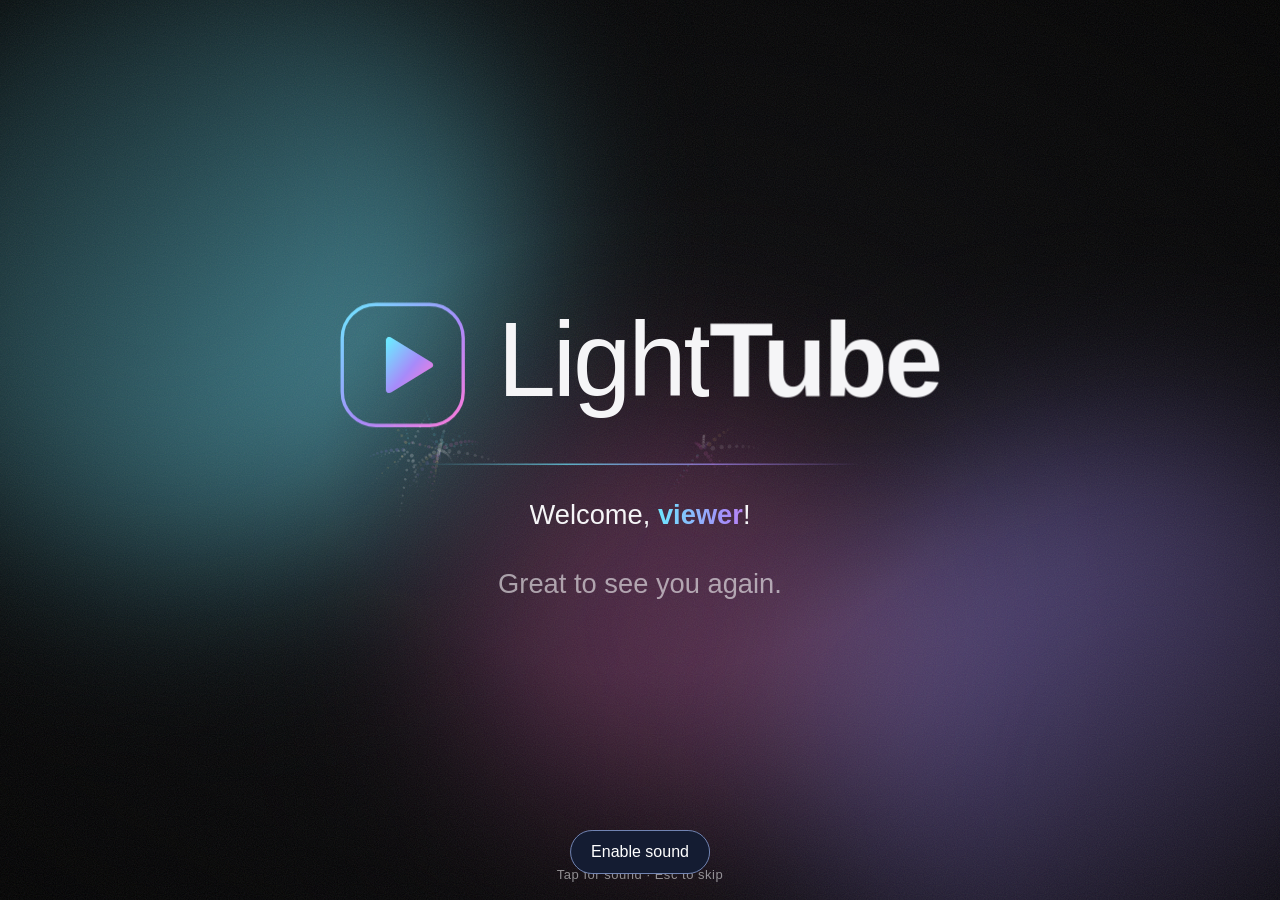
==== commit 77a90350: "feat: add desktop tabs, Russian localization, intro choices, profile photos, continue watching, musi" ====
--- a/static/index.html
+++ b/static/index.html
@@ -1,6 +1,6 @@
 <!doctype html>
 <html lang="en">
-<head><meta charset="utf-8"><meta name="viewport" content="width=device-width, initial-scale=1"><meta name="theme-color" content="#0f0f0f"><title>LightTube</title><link rel="stylesheet" href="/static/style.css?v=tray-fix-1"><link rel="icon" href="/static/lighttube.ico">
+<head><meta charset="utf-8"><meta name="viewport" content="width=device-width, initial-scale=1"><meta name="theme-color" content="#0f0f0f"><title>LightTube</title><link rel="stylesheet" href="/static/style.css?v=classic-logo-2"><link rel="icon" type="image/svg+xml" href="/static/favicon.svg?v=classic-logo-2">
 </head>
 <body>
 <svg class="svg-defs" aria-hidden="true"><defs>
@@ -29,6 +29,8 @@
 </header>
 <aside id="sidebar" class="sidebar" aria-label="Навигация">
   <button id="nav-home" class="nav-item active" type="button"><svg><use href="#i-home"/></svg><span>Главная</span></button>
+  <button id="nav-music" class="nav-item" type="button"><svg><use href="#i-volume"/></svg><span>Музыка</span></button>
+  <button id="nav-subscriptions" class="nav-item" type="button"><svg><use href="#i-play"/></svg><span>Подписки</span></button>
   <button id="nav-history" class="nav-item" type="button"><svg><use href="#i-history"/></svg><span>История</span></button>
   <div class="nav-divider"></div>
   <button id="nav-diagnostics" class="nav-item" type="button"><svg><use href="#i-code"/></svg><span>Диагностика</span></button>
@@ -66,8 +68,10 @@
     <label for="quality-select">Максимальное качество</label><select id="quality-select"><option value="0">Авто · до 1080p</option><option value="360">360p</option><option value="480">480p</option><option value="720" selected>720p</option><option value="1080">1080p</option><option value="1440">1440p · 2K</option><option value="2160">2160p · 4K</option></select><label for="playback-mode">Способ воспроизведения</label><select id="playback-mode"><option value="auto">Авто · готовый поток или HLS</option><option value="hls">Только HLS · сравнить запуск</option></select><label class="checkbox-label"><input id="prefetch-enabled" type="checkbox" checked> Подготавливать адреса выбранной карточки заранее</label><p class="hint">После задержки фокуса или мыши на карточке. Не скачивает видео; не чаще одного запроса за 10 секунд.</p><button id="force-hls" type="button" class="pill-button" hidden>Переключиться на HLS</button><pre id="details"></pre>
   </div></details>
   <section class="feed-section" aria-label="Видео">
-    <div id="search-tabs" class="chips" hidden><button id="search-all" class="chip active" type="button">Все</button><button id="search-channels" class="chip" type="button">Каналы</button></div><div class="feed-toolbar"><button id="filter-toggle" class="pill-button" type="button" aria-expanded="false" aria-label="Фильтры"><svg width="20" height="20" viewBox="0 0 24 24" fill="none" stroke="currentColor" stroke-width="2"><path d="M3 6h18M6 12h12M9 18h6"/></svg><span>Фильтры</span></button><div id="advanced-filters" hidden><label for="upload-date">Upload date</label><select id="upload-date"><option value="any">Any time</option><option value="hour">Last hour</option><option value="today">Today</option><option value="week">This week</option><option value="month">This month</option><option value="year">This year</option></select><label for="filter-channel">Channel</label><select id="filter-channel"><option value="">All channels</option></select><p id="date-filter-note" class="hint">Upload date applies to video search results.</p></div><div id="video-filters" class="chips" aria-label="Фильтры"><button class="chip active" data-filter="all" type="button">Все</button><button class="chip" data-filter="unwatched" type="button">Непросмотренные</button><button class="chip" data-filter="watched" type="button">Просмотренные</button></div><button id="refresh-feed" class="icon-button" type="button" title="Проверить рекомендации" aria-label="Проверить рекомендации"><svg><use href="#i-refresh"/></svg></button></div>
+    <nav id="topic-chips" class="chips topic-chips" aria-label="Topics"></nav>
+    <div id="search-tabs" class="chips" hidden><button id="search-all" class="chip active" type="button">Все</button><button id="search-playlists" class="chip" type="button">Плейлисты</button><button id="search-videos" class="chip" type="button">Видео</button><button id="search-channels" class="chip" type="button">Каналы</button></div><div class="feed-toolbar"><button id="filter-toggle" class="pill-button" type="button" aria-expanded="false" aria-label="Фильтры"><svg width="20" height="20" viewBox="0 0 24 24" fill="none" stroke="currentColor" stroke-width="2"><path d="M3 6h18M6 12h12M9 18h6"/></svg><span>Фильтры</span></button><div id="advanced-filters" role="dialog" aria-label="Search filters" hidden><div class="filter-dialog-heading"><h3>Фильтры поиска</h3><button id="filters-close" class="icon-button" type="button" aria-label="Close">×</button></div><label for="search-type">Тип</label><select id="search-type"><option value="all">Все</option><option value="videos">Видео</option><option value="channels">Каналы</option><option value="playlists">Плейлисты</option></select><label for="upload-date">Upload date</label><select id="upload-date"><option value="any">Any time</option><option value="today">Today</option><option value="week">This week</option><option value="month">This month</option><option value="year">This year</option></select><label for="filter-channel">Channel</label><select id="filter-channel"><option value="">All channels</option></select><p id="date-filter-note" class="hint">Upload date applies to video search results.</p></div><div id="video-filters" class="chips" aria-label="Фильтры"><button class="chip active" data-filter="all" type="button">Все</button><button class="chip" data-filter="unwatched" type="button">Непросмотренные</button><button class="chip" data-filter="watched" type="button">Просмотренные</button></div><button id="refresh-feed" class="icon-button" type="button" title="Проверить рекомендации" aria-label="Проверить рекомендации"><svg><use href="#i-refresh"/></svg></button></div>
     <p id="filter-note" class="hint" hidden>Непросмотренные — ролики без записи в истории LightTube и без доступной отметки просмотра YouTube. Полная история аккаунта не загружается.</p><div class="section-heading"><h2 id="feed-heading">Рекомендации</h2><span id="feed-source">Из сессии браузера на ПК</span></div>
+    <section id="continue-section" hidden><div class="section-heading"><h3 id="continue-heading">Продолжить просмотр</h3><button id="continue-clear" class="pill-button" type="button">Очистить</button></div><p id="continue-note" class="hint">На этом устройстве · до 24 часов</p><div id="continue-feed" class="continue-feed"></div></section>
     <p id="feed-status" class="feed-status" role="status" aria-live="polite"></p>
     <button id="apply-feed" class="new-feed" type="button" hidden>Есть новые рекомендации — показать</button>
     <div id="channel-header" class="author-header" hidden><img id="channel-avatar" class="author-photo" alt="" hidden><strong id="channel-name"></strong></div><nav id="channel-tabs" class="chips" hidden><button data-channel-tab="featured" class="chip">Главная</button><button data-channel-tab="videos" class="chip active">Видео</button><button data-channel-tab="streams" class="chip">Трансляции</button><button data-channel-tab="playlists" class="chip">Плейлисты</button></nav><div id="feed" class="grid"></div><button id="load-more" class="load-more" type="button" hidden>Показать ещё</button><div id="empty-state" class="empty-state" role="status" hidden><div class="search-indicator"><svg aria-hidden="true"><use href="#i-search"/></svg></div><p id="empty-text">Воспользуйся поиском.</p></div>
@@ -76,7 +80,7 @@
 </main>
 <div id="settings-modal" class="modal-backdrop" hidden><section class="settings-dialog" role="dialog" aria-modal="true" aria-labelledby="settings-title">
   <div class="section-heading"><h2 id="settings-title">Настройки</h2><button id="settings-close" class="icon-button" type="button" title="Закрыть" aria-label="Закрыть настройки"><svg><use href="#i-close"/></svg></button></div>
-  <div id="nickname-settings"><label for="nickname">Имя профиля LightTube</label><input id="nickname" maxlength="40" placeholder="Твой никнейм"></div><div id="profile-settings">
+  <div id="nickname-settings"><label for="nickname">Имя профиля LightTube</label><input id="nickname" maxlength="40" placeholder="Твой никнейм"><label for="avatar-file">Фото профиля · до 10 МБ</label><input id="avatar-file" type="file" accept="image/png,image/jpeg,image/webp"><button id="avatar-remove" class="pill-button" type="button">Удалить фото</button><p id="avatar-status" class="hint" role="status"></p></div><div id="profile-settings">
   <label for="settings-browser">Браузер на серверном ПК</label><select id="settings-browser"></select>
   <label for="settings-profile">Профиль браузера</label><select id="settings-profile"><option value="auto">Автоматически</option></select><p id="profiles-status" class="hint"></p>
   <label class="checkbox-label"><input id="ask-profile" type="checkbox" checked> Спрашивать профиль на незнакомом устройстве</label>
@@ -86,7 +90,7 @@
   <div id="quality-settings"><label for="settings-quality">Максимальное качество</label><select id="settings-quality"><option value="0">Авто · до 1080p</option><option value="360">До 360p · меньше трафика</option><option value="480">До 480p</option><option value="720">До 720p</option><option value="1080">До 1080p</option><option value="1440">До 1440p · 2K</option><option value="2160">До 2160p · 4K</option></select>
   <p class="hint">Выбирается лучший совместимый поток до лимита. Его фактическое разрешение может отличаться из-за обрезки или пропорций ролика; оно видно в диагностике. При применении к видео новый поток готовится в фоне, затем просмотр продолжается с текущей позиции. Возможна короткая пауза.</p>
   <label for="settings-audio">Озвучка / язык звуковой дорожки</label><select id="settings-audio"><option value="auto">Авто · дорожка YouTube</option><option value="original">Оригинальная дорожка</option><option value="ru">Русский</option><option value="en">English</option><option value="uz">Oʻzbekcha</option></select><p id="video-quality-info" class="hint"></p><p id="audio-options-note" class="hint">Предпочтение применяется ко всем следующим видео, пока ты его не изменишь. Доступны только дорожки, предоставленные YouTube; озвучка не генерируется.</p>
-  </div><div id="general-settings"><button id="replay-intro" class="pill-button" type="button">Replay intro</button><button id="browser-session-settings" class="pill-button" type="button">Сессия YouTube на сервере</button>
+  </div><div id="general-settings"><label for="intro-style">Заставка</label><select id="intro-style"><option value="full">Поиск и логотип</option><option value="dots">Цветные точки</option><option value="calm">Плавная анимация</option><option value="none">Без заставки</option></select><label class="checkbox-label"><input id="intro-sound" type="checkbox" checked><span>Звук заставки</span></label><p class="hint">Для звука браузер может потребовать нажатие на заставку.</p><label class="checkbox-label"><input id="sync-watch" type="checkbox" checked><span>Отмечать досмотренные видео в истории YouTube</span></label><p class="hint">Используется аккаунт выбранного браузера на сервере. Может влиять на рекомендации YouTube; результат зависит от настроек истории аккаунта.</p><button id="replay-intro" class="pill-button" type="button">Replay intro</button><button id="browser-session-settings" class="pill-button" type="button">Сессия YouTube на сервере</button>
 <label id="ui-language-label" for="ui-language">Язык интерфейса</label><select id="ui-language"><option value="ru">Русский</option><option value="en">English</option></select>
 <label class="checkbox-label"><input id="autoplay-next" type="checkbox"><span id="autoplay-label">Автоматически включать следующее видео</span></label>
 <details><summary id="developer-label">Для разработчика</summary><label class="checkbox-label"><input id="developer-mode" type="checkbox"><span id="developer-toggle-label">Показывать диагностику и сведения о сервере</span></label></details><label class="checkbox-label"><input id="start-low" type="checkbox" checked> Быстрый старт с низкого качества</label><p class="hint">Если доступен готовый MP4 до 360p, покажем первые 3 секунды, одновременно готовя выбранное качество. Если основной поток ещё не готов, появится индикатор загрузки. Иначе сразу запустим выбранное качество. Переключение может ненадолго прервать воспроизведение.</p></div>
@@ -95,6 +99,6 @@
   <p id="restart-note" class="hint" hidden>Текущее видео продолжится с той же позиции после подготовки нового качества.</p>
   <p class="hint">Браузер, профиль, качество и язык озвучки сохраняются на сервере и используются без повторного выбора. При смене профиля поток останавливается, а общая история LightTube очищается.</p>
 </section></div>
-<script src="/static/intro.js?v=tray-fix-1"></script><script src="/static/hls.min.js"></script><script src="/static/app.js?v=tray-fix-1"></script>
-<script src="/static/i18n.js?v=tray-fix-1"></script>
+<script src="/static/intro-dots.js?v=workspace-04"></script><script src="/static/intro.js?v=workspace-04"></script><script src="/static/hls.min.js"></script><script src="/static/app.js?v=workspace-04"></script>
+<script src="/static/i18n.js?v=workspace-04"></script>
 </body></html>
--- a/static/style.css
+++ b/static/style.css
@@ -191,3 +191,16 @@
 .brand>span:not(.brand-logo-frame){line-height:1.15}
 .brand sup{align-self:flex-start;margin-top:2px;line-height:1.2}
 @media(max-width:600px){.brand-logo-frame{width:30px;height:30px;flex-basis:30px}.brand-logo-frame .brand-logo{width:52px;height:52px}}
+
+/* Workspace 0.4: compact library shelves and independent filter dialog. */
+.site-brand-icon{width:52px;height:34px;object-fit:cover;border-radius:9px}
+.profile{overflow:hidden}.profile img{width:100%;height:100%;object-fit:cover;border-radius:50%}
+.topic-chips{overflow:auto;flex-wrap:nowrap;padding:8px 0 16px}.topic-chips button{white-space:nowrap;flex-shrink:0}
+.continue-feed{display:flex;overflow-x:auto;gap:18px;padding:8px 0 18px;scroll-snap-type:x proximity}
+.continue-feed>.card{flex:0 0 260px;scroll-snap-align:start}#continue-section{margin:12px 0 26px}
+#continue-section .section-heading{margin-bottom:0}#continue-section h3{font-size:19px}
+#avatar-file{max-width:100%}.filter-dialog-heading{display:flex;justify-content:space-between;align-items:center;width:100%}
+body.filters-open::after{content:"";position:fixed;inset:0;background:#0009;z-index:79;pointer-events:none}
+#advanced-filters{position:fixed;z-index:80;top:20vh;left:50%;transform:translateX(-50%);width:min(720px,90vw);max-height:70vh;overflow:auto;box-shadow:0 24px 100px #000a;background:#202124;padding:24px}
+@media(max-width:900px),(hover:none){#filter-toggle,#advanced-filters{display:none!important}body.filters-open::after{display:none}}
+@media(prefers-reduced-motion:no-preference){.card{animation:shelf-appear .3s ease both}.settings-dialog{animation:shelf-appear .2s ease} @keyframes shelf-appear{from{opacity:0;transform:translateY(8px)}to{opacity:1;transform:translateY(0)}}}
